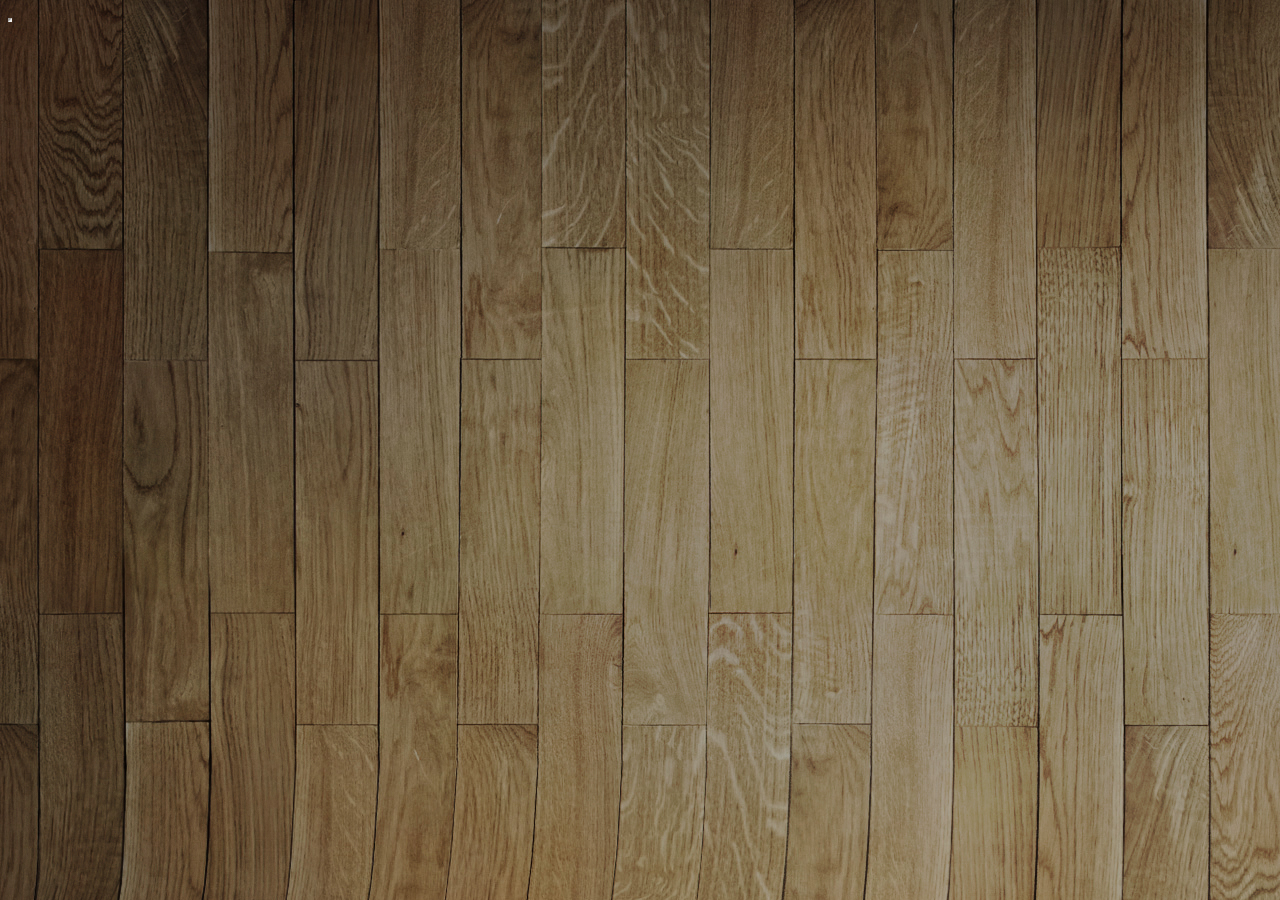
==== index.html @ 6d8c2b9a "att" ====
<!DOCTYPE html>
<html lang="en">
<head>
    <meta charset="UTF-8">
    <meta name="viewport" content="width=device-width, initial-scale=1.0">
    <link rel="shortcut icon" href="favicon.ico" type="image/x-icon">
    <link rel="stylesheet" href="style.css">
    <title>Projeto Redes Sociais</title>
</head>
<body>
    <iframe src="imagens/frame-iphone.png"></iframe>
</body>
</html>
---- style.css ----
* {
    width: 0px;
    height: 0px;
}

body{
    background-image: url(imagens/fundo-madeira.jpg);
}
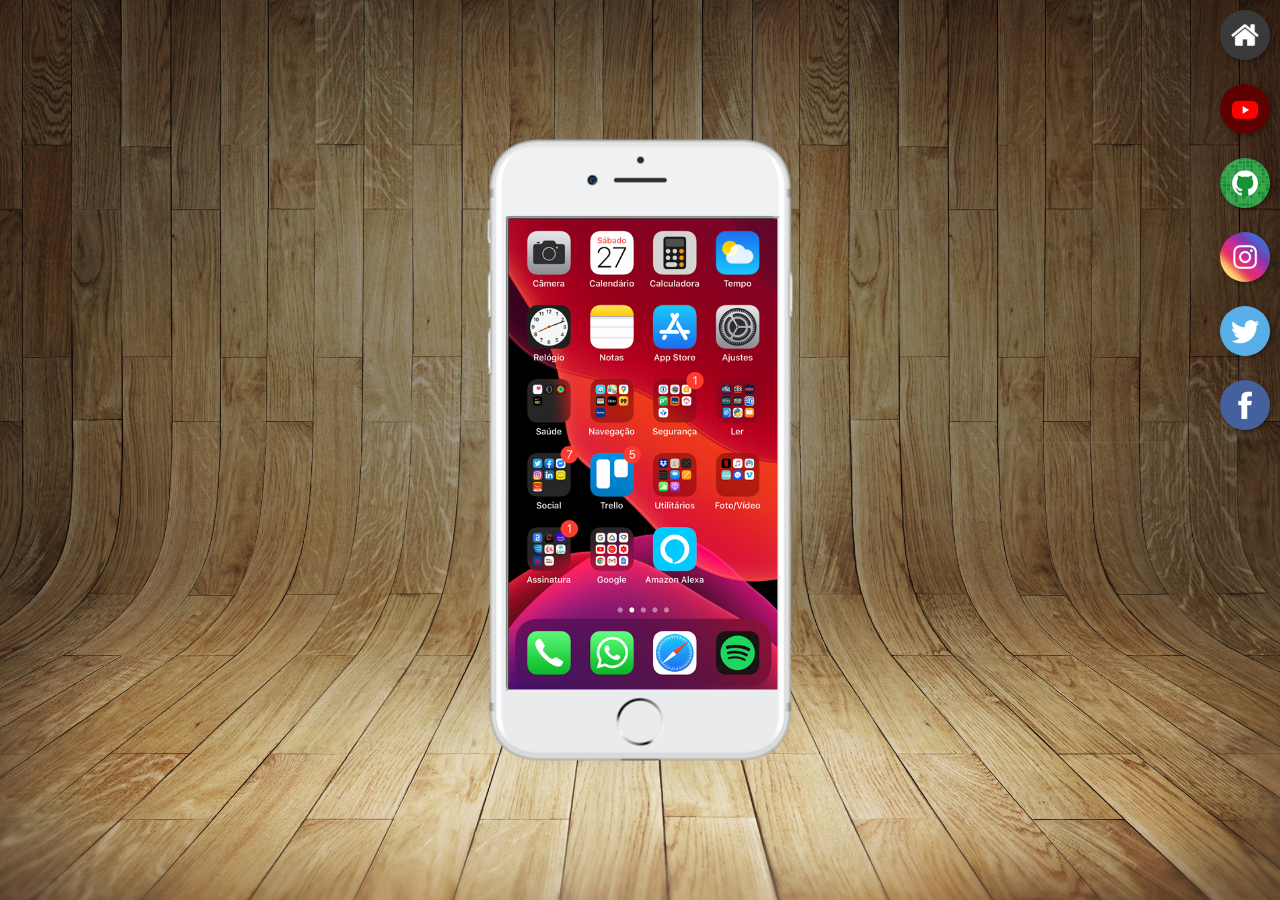
==== commit c2288216: "att" ====
--- a/index.html
+++ b/index.html
@@ -4,10 +4,36 @@
     <meta charset="UTF-8">
     <meta name="viewport" content="width=device-width, initial-scale=1.0">
     <link rel="shortcut icon" href="favicon.ico" type="image/x-icon">
-    <link rel="stylesheet" href="style.css">
+    <link rel="stylesheet" href="estilo/style.css">
     <title>Projeto Redes Sociais</title>
 </head>
 <body>
-    <iframe src="imagens/frame-iphone.png"></iframe>
+    <main>
+        <section id="telefone">
+            <iframe src="home.html" name="tela" id="tela"></iframe>
+        </section>
+        <section id="redes-sociais">
+
+            <a href="home.html" target="tela">
+                <img src="imagens/logo-home.jpg" alt="Home"></a><br>
+
+            <a href="youtube.html" target="tela">
+                <img src="imagens/logo-youtube.jpg" alt="youtube"></a><br>
+
+            <a href="github.html" target="tela">
+                <img src="imagens/logo-github.jpg" alt="GitHub"></a><br>
+
+            <a href="instagram.html" target="tela">
+                <img src="imagens/logo-instagram.jpg" alt="instagram"></a><br>
+
+            <a href="twitter.html" target="tela">
+                <img src="imagens/logo-twitter.jpg" alt="twitter">
+            </a><br>
+
+            <a href="facebook.html" target="tela">
+                <img src="imagens/logo-facebook.jpg" alt="facebook"></a>
+
+        </section>
+    </main>
 </body>
 </html>--- a/estilo/style.css
+++ b/estilo/style.css
@@ -0,0 +1,63 @@
+@charset "UTF-8";
+
+* {
+    margin: 0px;
+    padding: 0px;
+    font-family: Arial, Helvetica, sans-serif;
+}
+
+html, body {
+    height: 100vh;
+    width: 100vw;
+    background-color: black;
+}
+
+body{
+    background: url('../imagens/fundo-madeira.jpg') no-repeat top center;
+    background-size:cover ;
+    background-attachment:fixed ;
+}
+
+main {
+    position: relative;
+    height: 100vh;
+}
+
+section#telefone {
+    background: url('../imagens/frame-iphone.png');
+    top: 50%;
+    left: 50%;
+    transform: translate(-50% , -50%); 
+    height: 627px;
+    width: 311px;
+    position: absolute;
+    }
+
+    iframe#tela {
+        position: relative;
+        top: 80px;
+        left: 22px;
+        width: 269px;
+        height: 471px;
+    }
+
+    section#redes-sociais img {
+        width: 50px;
+        margin: 10px;
+        border-radius: 50%;
+        box-shadow: 2px 2px 5px rgba(0, 0, 0, 0.363);
+        box-sizing: border-box;
+    }
+
+    section#redes-sociais {
+        text-align: right;
+    }
+
+    section#redes-sociais img:hover {
+        box-shadow: 5px 5px 10px rgba(0, 0, 0, 0.63);
+        transition: 0.5s, border 1s;
+        border: 2px solid rgba(255, 255, 255, 0.253);
+        transform: translate(-3px, -3px);
+    }
+
+
